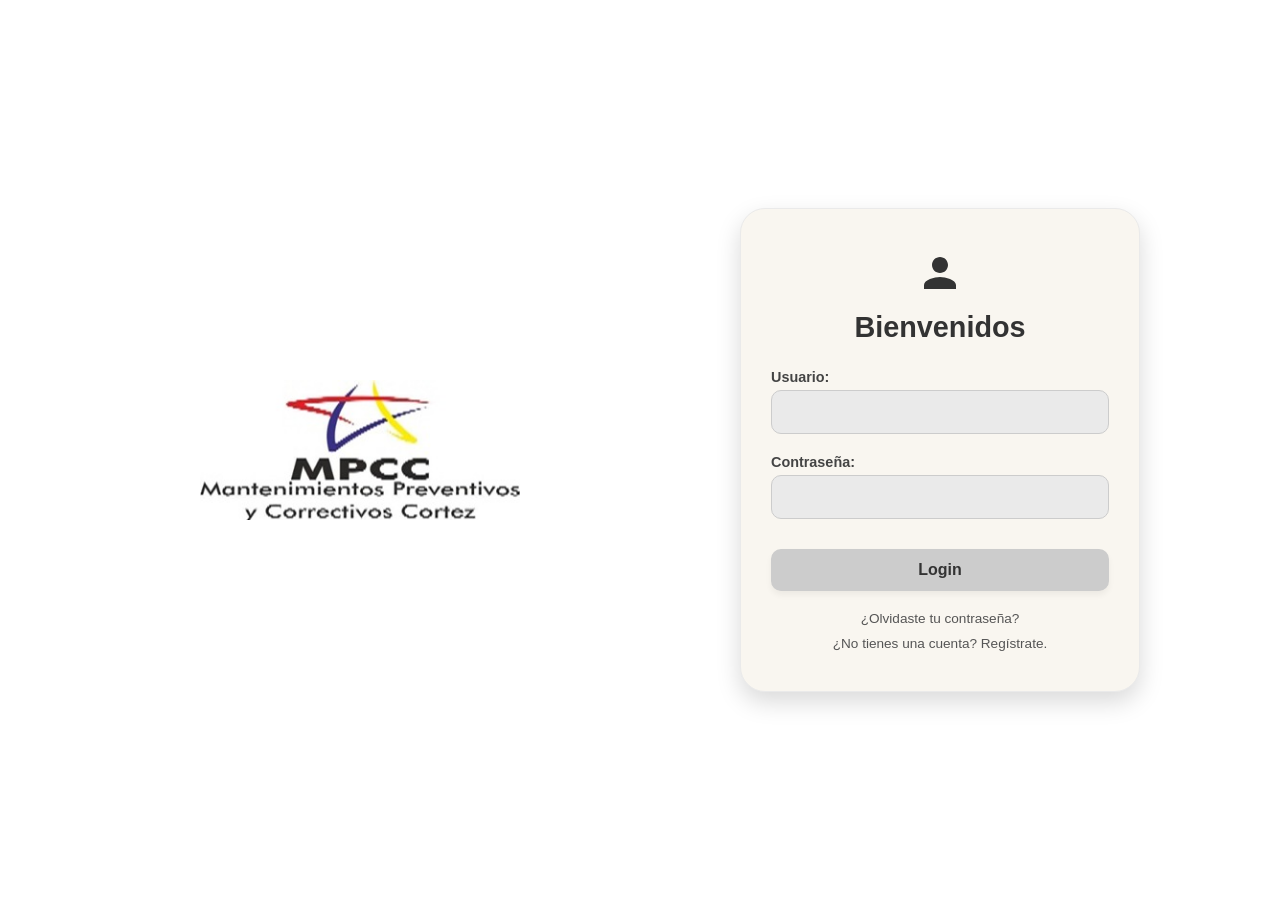
==== Pagina-web-Estadias/Index.html @ f645dda7 "Resto del código del dashboard" ====
<!DOCTYPE html>
<html lang="es">
<head>
    <meta charset="UTF-8">
    <meta name="viewport" content="width=device-width, initial-scale=1.0">
    <title>MPCC - Iniciar Sesión</title>
    <link rel="stylesheet" href="style.css">
</head>
<body>
    <main class="login-container">
        
        <section class="logo-section">
            <img src = "logo-mpcc.jpg" alt = "logo MPCC"
            class="big-logo">
        </section>

        <section class="form-section">
            <div class="login-card">
                <div class="avatar-icon">
                    <svg viewBox="0 0 24 24" width="48" height="48">
                        <path fill="#333" d="M12 12c2.21 0 4-1.79 4-4s-1.79-4-4-4-4 1.79-4 4 1.79 4 4 4zm0 2c-2.67 0-8 1.34-8 4v2h16v-2c0-2.66-5.33-4-8-4z"/>
                    </svg>
                </div>
                <h2>Bienvenidos</h2>
                
                <form id="login-form" autocomplete = "new-password">
                    <div class="input-group">
                        <label for="username">Usuario:</label>
                        <input type="text" id="username" name="username" required>
                    </div>

                    <div class="input-group">
                        <label for="password">Contraseña:</label>
                        <input type="password" id="password" name="password" required>
                    </div>

                    <button type="submit" class="btn-login">Login</button>
                </form>

                <div class="form-links">
                    <a href="#">¿Olvidaste tu contraseña?</a>
                    <a href="#">¿No tienes una cuenta? Regístrate.</a>
                </div>
            </div>
        </section>
    </main>
</body>
</html>
---- Pagina-web-Estadias/style.css ----
/* ========================================================
   1. RESET BÁSICO DE ESTILOS
   ======================================================== */
* {
    margin: 0;
    padding: 0;
    box-sizing: border-box;
    font-family: 'Segoe UI', Tahoma, Geneva, Verdana, sans-serif;
}

body {
    background-color: #ffffff;
    height: 100vh;
    display: flex;
    justify-content: center;
    align-items: center;
}

/* ========================================================
   2. ESTILOS DE LA PANTALLA DE LOGIN
   ======================================================== */
.login-container {
    display: flex;
    flex-direction: row;
    justify-content: space-between;
    width: 100%;
    max-width: 1200px;
    height: 100vh;
    align-items: center;
    padding: 20px;
    margin: 0% auto;
}

.brand-logo {
    font-size: 5rem;
    font-weight: 900;
    color: #000000;
    letter-spacing: 2px;
    text-shadow: 2px 2px 0px #fff;
}

.login-card {
    background-color: #F9F6F0;
    padding: 40px 30px;
    border-radius: 25px;
    width: 100%;
    max-width: 400px;
    box-shadow: 0 10px 25px rgba(0, 0, 0, 0.15);
    text-align: center;
    border: 1px solid #eaeaea;
}

.avatar-icon {
    margin-bottom: 10px;
}

.login-card h2 {
    color: #333;
    font-size: 1.8rem;
    margin-bottom: 25px;
    font-weight: 700;
}

.logo-section {
    flex: 1;
    width: 50%;
    display: flex;
    justify-content: center;
    align-items: center;
    padding: 40px;
}

.big-logo {
    width: 100%;
    max-width: 320px;
    height: auto;
    object-fit: contain;
}

.form-section {
    flex: 1;
    width: 50%;
    display: flex;
    justify-content: center;
    align-items: center;
    padding: 20px;
}

.input-group {
    text-align: left;
    margin-bottom: 20px;
}

.input-group label {
    display: block;
    font-weight: 600;
    margin-bottom: 5px;
    color: #444;
    font-size: 0.9rem;
}

.input-group input {
    width: 100%;
    padding: 12px 15px;
    border: 1px solid #ccc;
    border-radius: 10px;
    background-color: #EAEAEA;
    font-size: 1rem;
    outline: none;
    transition: border-color 0.3s;
}

.input-group input:focus {
    border-color: #FFA500;
}

.btn-login {
    width: 100%;
    padding: 12px;
    background-color: #CCCCCC;
    border: none;
    border-radius: 10px;
    font-size: 1rem;
    font-weight: bold;
    color: #333;
    cursor: pointer;
    transition: background-color 0.3s;
    margin-top: 10px;
    box-shadow: 0 4px 6px rgba(0,0,0,0.05);
}

.btn-login:hover {
    background-color: #b5b5b5;
}

.form-links {
    margin-top: 20px;
    display: flex;
    flex-direction: column;
    gap: 10px;
}

.form-links a {
    color: #555;
    font-size: 0.85rem;
    text-decoration: none;
    font-weight: 500;
}

.form-links a:hover {
    text-decoration: underline;
    color: #000;
}

/* Responsivo para celulares (Login) */
@media (max-width: 768px) {
    .login-container {
        flex-direction: column;
        justify-content: center;
    }
    .brand-logo {
        font-size: 3.5rem;
        margin-bottom: 30px;
    }
}

/* ========================================================
   3. ESTILOS DE LA PANTALLA PRINCIPAL (DASHBOARD GRID)
   ======================================================== */
.dashboard-grid {
    display: grid;
    grid-template-columns: 1fr 3fr 1.2fr; 
    gap: 15px; 
    padding: 15px;
    background-color: #f5f5f5; /* El fondo gris claro de tu captura */
    height: 100vh;
    width: 100%;
    box-sizing: border-box;
}

/* Columna Izquierda (Menú de píldoras) */
.left-sidebar {
    display: flex;
    flex-direction: column;
    gap: 10px;
}

.menu-item {
    background-color: white;
    color: #000000;
    padding: 10px;
    border-radius: 20px; /* Forma de píldora como tu diseño */
    font-weight: bold;
    text-align: center;
    font-size: 0.9rem;
    box-shadow: 0 2px 4px rgba(0,0,0,0.05);
}

/* Columna Central (Sección de Empresa Gris) */
.main-hero {
    /* Cargamos mpcc1 con filtro para que las letras blancas resalten */
    background-image: linear-gradient(rgba(0, 0, 0, 0.4), rgba(0, 0, 0, 0.4)), url('mpcc1.jpg');
    background-size: cover;
    background-position: center;
    border-radius: 12px;
    display: flex;
    align-items: flex-end; 
    padding: 40px;
    position: relative;
}

.hero-text-block {
    display: flex;
    flex-direction: column;
    align-items: flex-start;
}

.welcome-text {
    color: white;
    font-size: 1.2rem;
    font-weight: bold;
    text-shadow: 2px 2px 8px rgba(0,0,0,0.4);
}

.main-title {
    color: white;
    font-size: 3.2rem;
    font-weight: 900;
    line-height: 1.1;
    margin: 10px 0;
    text-shadow: 2px 2px 8px rgba(0,0,0,0.5);
}

.badge-green {
    display: inline-block;
    background-color: #006b3f; 
    color: white;
    padding: 8px 15px;
    border-radius: 4px;
    font-weight: bold;
}

/* Columna Derecha (Barra de Servicios y Login) */
.services-sidebar {
    display: grid;
    grid-template-rows: auto 2fr 1fr; /* Ordena el Login arriba y estira tus bloques */
    gap: 15px;
    height: 100%;
}

/* Contenedor del Botón Login */
.login-panel {
    display: flex;
    justify-content: flex-end; /* Lo empuja a la esquina derecha */
}

.login-button {
    background-color: #e0e0e0; /* Botón gris claro original */
    color: #333;
    padding: 6px 14px;
    border: 1px solid #ccc;
    border-radius: 4px;
    text-decoration: none;
    font-size: 0.85rem;
    font-weight: bold;
    transition: background-color 0.2s;
}

.login-button:hover {
    background-color: #d4d4d4;
}

/* Tus recuadros blancos limpios (Correctivos y Preventivos) */
.services-panel {
    background-size: cover;
    border-radius: 12px;
    box-shadow: 0 4px 6px rgba(0,0,0,0.05);
    display: flex;
    justify-content: center;
    align-items: center;
    position: relative;
    overflow: hidden;
}

.panel-label {
    color: #000000; /* Texto negro centrado */
    font-weight: bold;
    font-size: 1.2rem;
}

/* ========================================================
   NUEVO: ESTILOS DE LA BARRA DE NAVEGACIÓN SUPERIOR
   ======================================================== */
.main-navbar {
    display: flex;
    justify-content: space-between;
    align-items: center;
    background-color: #ffffff;
    padding: 0 40px;
    height: 70px; /* Altura fija para que coincida con tus cálculos */
    box-shadow: 0 2px 10px rgba(0, 0, 0, 0.05);
    width: 100%;
    position: fixed; /* Mantiene la barra fija arriba al hacer scroll */
    top: 0;
    left: 0;
    z-index: 1000;
}

.navbar-logo {
    display: flex;
    align-items: center;
}

.navbar-logo img {
    height: 50px; /* Ajusta el tamaño de tu logo en la barra */
    width: auto;
    object-fit: contain;
}

.navbar-links {
    display: flex;
    gap: 25px;
}

.nav-link {
    text-decoration: none;
    color: #333333;
    font-weight: 600;
    font-size: 0.95rem;
    transition: color 0.2s ease;
}

.nav-link:hover {
    color: #006b3f; /* Color verde de tu badge para mantener armonía */
}

.navbar-actions {
    font-size: 1.2rem;
    cursor: pointer;
}

/* ========================================================
   4. ASIGNACIÓN DE TUS IMÁGENES DE FONDO (mpcc2 y mpcc3)
   ======================================================== */

/* Fondo para Correctivos */
.bg-correctivos {
    background-image: linear-gradient(rgba(0,0,0,0.3), rgba(0,0,0,0.3)), url('mpcc4.jpg');
}

/* Fondo para Preventivos */
.bg-preventivos {
    background-image: linear-gradient(rgba(0,0,0,0.3), rgba(0,0,0,0.3)), url('mpcc6.jpg');
}

/* ========================================================
   CONTROLES PARA EL LOGO EN LA ESQUINA DEL DASHBOARD
   ======================================================== */

/* Contenedor del logo para darle espacio y centrarlo sutilmente */
.logo-container-dashboard {
    width: 100%;
    display: flex;
    justify-content: center;
    align-items: center;
    padding: 10px 5px;
    margin-bottom: 10px; /* Separa el logo de tus botones */
}

/* Ajusta el tamaño de la imagen del logo */
.dashboard-logo-img {
    width: 100%;             /* Se adapta al ancho de la columna lateral */
    max-width: 160px;        /* Evita que se haga enorme en pantallas grandes */
    height: auto;            /* Mantiene la proporción original para que no se deforme */
    object-fit: contain;     /* Asegura que el logo se encuadre de forma limpia */
}
.dashboard-grid {
    display: grid;
    grid-template-columns: 1fr 3fr 1.2fr; 
    gap: 15px; 
    padding: 15px;
    background-color: #f5f5f5;
    height: calc(100vh - 70px); /* Ajusta el alto de la pantalla restando el menú */
    margin-top: 70px; /* NUEVO: Empuja el diseño abajo para no ser tapado por el Navbar */
    width: 100%;
    box-sizing: border-box;
}

/* ========================================================
   ESTILOS PARA LOS MENÚS DESPLEGABLES (ACORDEÓN)
   ======================================================== */

.left-sidebar {
    display: flex;
    flex-direction: column;
    gap: 12px;
}

/* Contenedor del desplegable */
.sidebar-dropdown {
    background-color: #ffffff;
    border-radius: 15px;
    box-shadow: 0 2px 6px rgba(0, 0, 0, 0.04);
    border: 1px solid #eaeaea;
    overflow: hidden;
    transition: all 0.3s ease;
}

/* El botón / título que el usuario clickea */
.sidebar-dropdown summary {
    padding: 14px 20px;
    font-size: 0.95rem;
    font-weight: bold;
    color: #333;
    cursor: pointer;
    list-style: none; /* Esconde la flecha por defecto del navegador */
    display: flex;
    justify-content: space-between; /* Empuja nuestra flecha personalizada a la derecha */
    align-items: center;
    user-select: none;
}

/* Quitar la flecha por defecto en navegadores basados en Webkit/Safari */
.sidebar-dropdown summary::-webkit-details-marker {
    display: none;
}

/* Efecto hover al pasar el mouse por la pestaña */
.sidebar-dropdown summary:hover {
    background-color: #fafafa;
}

/* Estilo para el contenedor de la información oculta */
.dropdown-content {
    padding: 15px 20px;
    background-color: #ffffff;
    border-top: 1px solid #f5f5f5;
}

/* Animación y estilos internos del contenido */
.dropdown-content ul {
    list-style: none;
    padding: 0;
    margin: 0;
}

.dropdown-content li, .dropdown-content p {
    font-size: 0.85rem;
    color: #555555;
    line-height: 1.5;
    margin-bottom: 8px;
}

.dropdown-content li:last-child, .dropdown-content p:last-child {
    margin-bottom: 0;
}

/* Clases de utilidad que ya tenías */
.highlight-text {
    color: #006b3f !important;
    font-weight: bold;
}

.cobertura {
    margin-top: 10px;
    padding-top: 8px;
    border-top: 1px dashed #e0e0e0;
    font-weight: 600;
}

/* Rotación de la flecha cuando el menú está abierto */
.sidebar-dropdown[open] summary .arrow {
    transform: rotate(180deg);
    transition: transform 0.2s ease;
}

.arrow {
    transition: transform 0.2s ease;
    font-size: 0.8rem;
    color: #888;
}
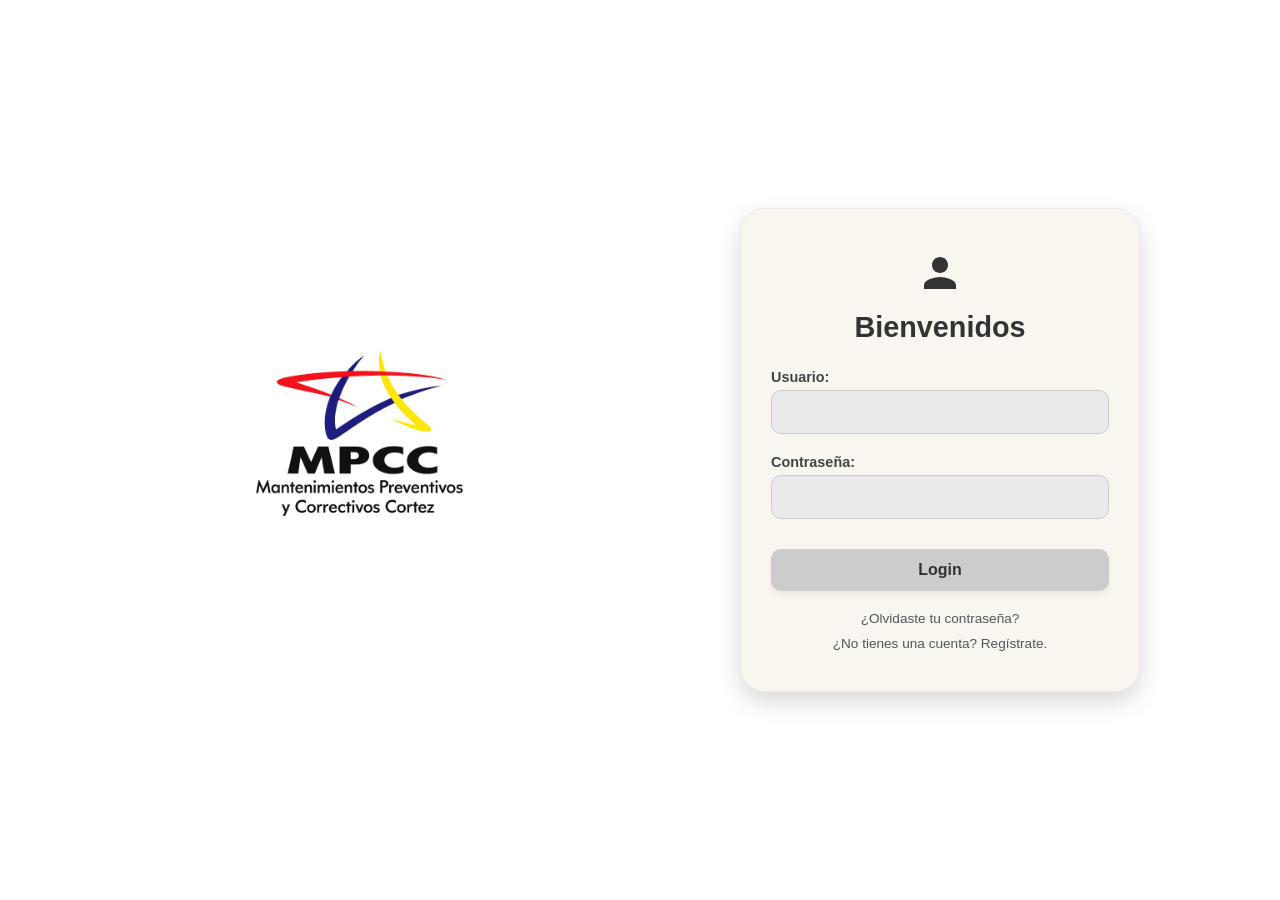
==== commit 327d3bfb: "Add files via upload" ====
--- a/Pagina-web-Estadias/Index.html
+++ b/Pagina-web-Estadias/Index.html
@@ -10,7 +10,7 @@
     <main class="login-container">
         
         <section class="logo-section">
-            <img src = "logo-mpcc.jpg" alt = "logo MPCC"
+            <img src = "mpcc-logo-mj.png" alt = "logo MPCC"
             class="big-logo">
         </section>
 
--- a/Pagina-web-Estadias/style.css
+++ b/Pagina-web-Estadias/style.css
@@ -13,7 +13,7 @@
     height: 100vh;
     display: flex;
     justify-content: center;
-    align-items: center;
+    align-items: center;    
 }
 
 /* ========================================================
@@ -169,11 +169,14 @@
    ======================================================== */
 .dashboard-grid {
     display: grid;
-    grid-template-columns: 1fr 3fr 1.2fr; 
-    gap: 15px; 
-    padding: 15px;
+    grid-template-columns: 3fr 1.2fr; 
+    grid-template-rows: minmax(500px, auto) max-content max-content;
+    gap: 20px; 
+    padding: 20px;
     background-color: #f5f5f5; /* El fondo gris claro de tu captura */
-    height: 100vh;
+    height: auto;
+    min-height: calc (100vh-70px);
+    margin-top: 400px;
     width: 100%;
     box-sizing: border-box;
 }
@@ -182,7 +185,7 @@
 .left-sidebar {
     display: flex;
     flex-direction: column;
-    gap: 10px;
+    gap: 12px;
 }
 
 .menu-item {
@@ -198,15 +201,21 @@
 
 /* Columna Central (Sección de Empresa Gris) */
 .main-hero {
+    grid-column: 1;
+    grid-row: 1;
+    height: 100px;
+    min-height: 500px;
     /* Cargamos mpcc1 con filtro para que las letras blancas resalten */
-    background-image: linear-gradient(rgba(0, 0, 0, 0.4), rgba(0, 0, 0, 0.4)), url('mpcc1.jpg');
+    background-image: linear-gradient(rgba(0, 0, 0, 0.45), rgba(0, 0, 0, 0.45)), url('mpcc1.jpg');
     background-size: cover;
-    background-position: center;
-    border-radius: 12px;
+    background-position: center center;|
+    background-repeat: no-repeat;
+    border-radius: 16px;
     display: flex;
     align-items: flex-end; 
     padding: 40px;
-    position: relative;
+    box-shadow: 0 4px 6px rgba(0, 0, 0, 0.08);
+    box-sizing: border-box;
 }
 
 .hero-text-block {
@@ -219,12 +228,12 @@
     color: white;
     font-size: 1.2rem;
     font-weight: bold;
-    text-shadow: 2px 2px 8px rgba(0,0,0,0.4);
+    letter-spacing: 2px;
 }
 
 .main-title {
     color: white;
-    font-size: 3.2rem;
+    font-size: 3.5rem;
     font-weight: 900;
     line-height: 1.1;
     margin: 10px 0;
@@ -242,8 +251,10 @@
 
 /* Columna Derecha (Barra de Servicios y Login) */
 .services-sidebar {
+    grid-column: 2;
+    grid-row: 1;
     display: grid;
-    grid-template-rows: auto 2fr 1fr; /* Ordena el Login arriba y estira tus bloques */
+    grid-template-rows: 1fr 1fr; /* Ordena el Login arriba y estira tus bloques */
     gap: 15px;
     height: 100%;
 }
@@ -255,11 +266,11 @@
 }
 
 .login-button {
-    background-color: #e0e0e0; /* Botón gris claro original */
-    color: #333;
-    padding: 6px 14px;
+    background-color: #28a745; 
+    color: white;
+    padding: 12px 25px;
     border: 1px solid #ccc;
-    border-radius: 4px;
+    border-radius: 8px;
     text-decoration: none;
     font-size: 0.85rem;
     font-weight: bold;
@@ -273,7 +284,8 @@
 /* Tus recuadros blancos limpios (Correctivos y Preventivos) */
 .services-panel {
     background-size: cover;
-    border-radius: 12px;
+    background-position: center;
+    border-radius: 16px;
     box-shadow: 0 4px 6px rgba(0,0,0,0.05);
     display: flex;
     justify-content: center;
@@ -283,9 +295,10 @@
 }
 
 .panel-label {
-    color: #000000; /* Texto negro centrado */
-    font-weight: bold;
-    font-size: 1.2rem;
+    color: white; /* Texto negro centrado */
+    font-weight: bold;
+    font-size: 1.4rem;
+    text-shadow: 1px 1px 5px rgba(0,0,0,0.8);
 }
 
 /* ========================================================
@@ -312,7 +325,7 @@
 }
 
 .navbar-logo img {
-    height: 50px; /* Ajusta el tamaño de tu logo en la barra */
+    height: 70px; /* Ajusta el tamaño de tu logo en la barra */
     width: auto;
     object-fit: contain;
 }
@@ -374,27 +387,11 @@
     height: auto;            /* Mantiene la proporción original para que no se deforme */
     object-fit: contain;     /* Asegura que el logo se encuadre de forma limpia */
 }
-.dashboard-grid {
-    display: grid;
-    grid-template-columns: 1fr 3fr 1.2fr; 
-    gap: 15px; 
-    padding: 15px;
-    background-color: #f5f5f5;
-    height: calc(100vh - 70px); /* Ajusta el alto de la pantalla restando el menú */
-    margin-top: 70px; /* NUEVO: Empuja el diseño abajo para no ser tapado por el Navbar */
-    width: 100%;
-    box-sizing: border-box;
-}
 
 /* ========================================================
    ESTILOS PARA LOS MENÚS DESPLEGABLES (ACORDEÓN)
    ======================================================== */
 
-.left-sidebar {
-    display: flex;
-    flex-direction: column;
-    gap: 12px;
-}
 
 /* Contenedor del desplegable */
 .sidebar-dropdown {
@@ -478,4 +475,101 @@
     transition: transform 0.2s ease;
     font-size: 0.8rem;
     color: #888;
-}+}
+
+
+/* ========================================================
+   ZONA INFERIOR: FILA 3 (TUS 3 CAJAS DEL DIBUJO)
+   ======================================================== */
+.about-us{
+    grid-column: 1 / 3;
+    grid-row: 2;
+    width: 100%;
+    background: white;
+    padding: 40px;
+    border-radius: 16px;
+    box-shadow: 0 4px 8px rgba(0,0,0,0,0.05);
+    margin-top: 10px;
+    height: max-content;
+}
+
+.about-us h2{
+    text-align: center;
+    margin-bottom: 20px;
+    color: #333;
+    font-size: 2rem;
+}
+
+.about-us p{
+    line-height: 1.8;
+    text-align: justify;
+    color: #444;
+    font-size:1.05rem;
+    margin-bottom: 15px;
+}
+.about-us p:last-child{
+    margin-bottom: 0;
+}
+/* ========================================================
+   ZONA INFERIOR: FILA 3 (REDES SOCIALES / DIBUJO PIZARRA)
+   ======================================================== */
+
+.social-footer{ 
+    grid-column: 1/ 3;
+    grid-row: 3;
+    display: grid;
+    grid-template-columns: 1fr 1fr 1fr;
+    gap: 20px;
+    width: 100%;
+    margin-top: 5px;
+}
+
+.footer-card {
+    background-color: white;
+    padding: 20px;
+    border-radius: 12px;
+    box-shadow: 0 4px 8px rgba(0,0,0,0.05);
+    text-align: center;
+    display: flex;
+    flex-direction: column;
+    justify-content: center;
+    align-items: center;
+    border: 1px solid #eaeaea;
+    height: max-content;
+}
+
+.footer-card h3 {
+    font-size: 1.1rem;
+    color: #333;
+    margin-bottom: 12px;
+    font-weight: 700;
+}
+
+.footer-card p {
+    font-size: 0.9rem;
+    color: #666;
+    line-height: 1.6;
+}
+
+.highlight-card {
+    border-top: 4px solid #28a745; /* Línea verde decorativa para resaltar WhatsApp */
+}
+
+.footer-whatsapp-btn {
+    background-color: #28a745;
+    color: white;
+    padding: 10px 25px;
+    border-radius: 20px;
+    text-decoration: none;
+    font-weight: bold;
+    font-size: 0.95rem;
+    box-shadow: 0 4px 6px rgba(40, 167, 69, 0.15);
+    transition: background-color 0.2s, transform 0.2s;
+}
+
+.footer-whatsapp-btn:hover {
+    background-color: #218838;
+    transform: scale(1.02);
+}
+
+
